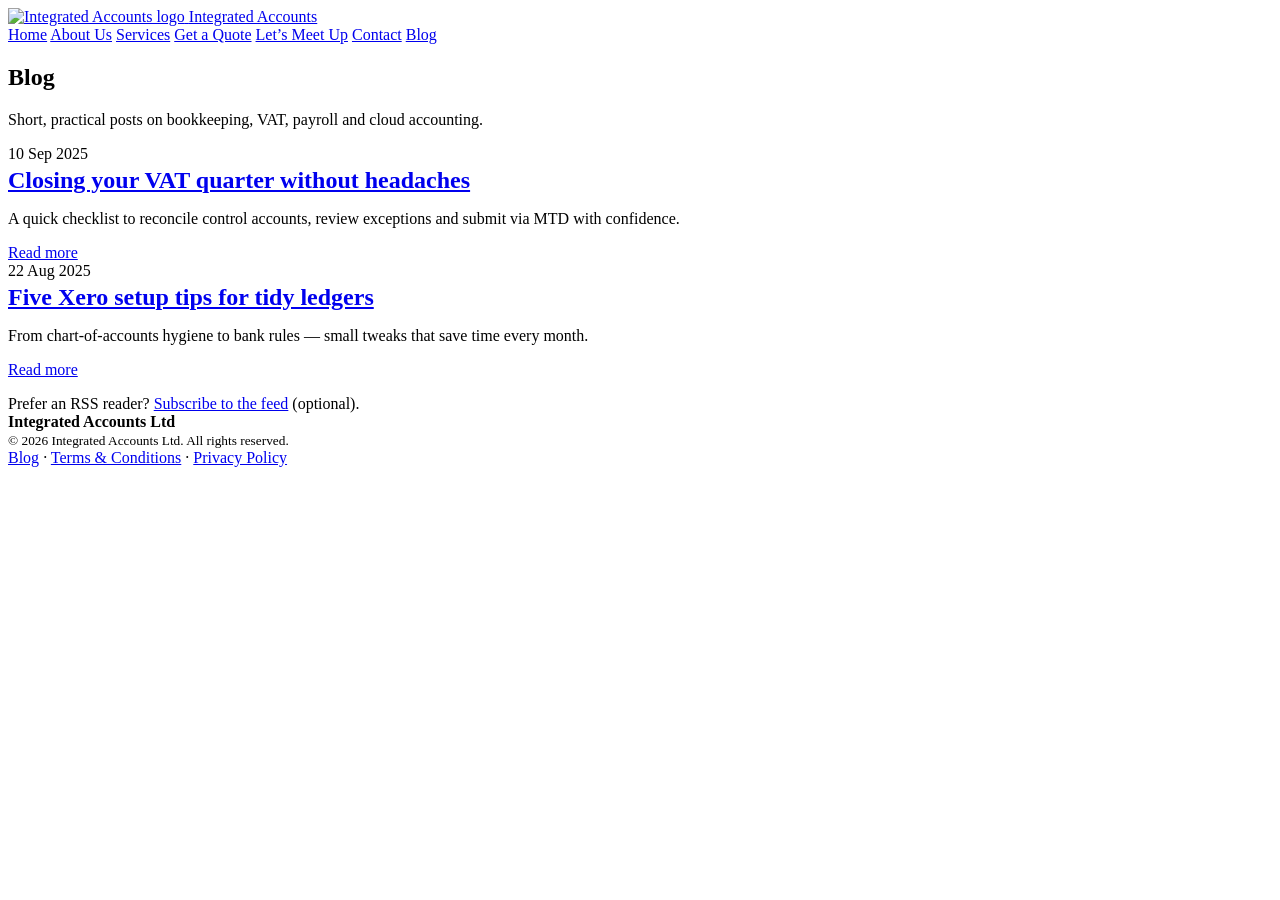
==== public/blog/index.html @ 96db4fcd "Initial commit" ====
<!doctype html>
<html lang="en">
<head>
  <meta charset="utf-8" />
  <meta name="viewport" content="width=device-width,initial-scale=1" />
  <title>Blog — Integrated Accounts</title>
  <meta name="description" content="Updates and tips from Integrated Accounts." />
  <link rel="icon" href="/favicon.ico">
  <link rel="stylesheet" href="/assets/css/styles.css">
</head>
<body>
  <header>
    <div class="container navwrap">
      <a class="logo" href="/">
        <img src="/images/logo.png" alt="Integrated Accounts logo" />
        <span>Integrated Accounts</span>
      </a>
      <nav class="nav" aria-label="Primary">
        <a href="/">Home</a>
        <a href="/about.html">About Us</a>
        <a href="/services.html">Services</a>
        <a href="/quote.html">Get a Quote</a>
        <a href="/meet.html">Let’s Meet Up</a>
        <a href="/contact.html">Contact</a>
        <a class="active" href="/blog/">Blog</a>
      </nav>
    </div>
  </header>

  <main>
    <section class="hero">
      <div class="container">
        <h1>Blog</h1>
        <p>Short, practical posts on bookkeeping, VAT, payroll and cloud accounting.</p>
      </div>
    </section>

    <section class="container">
      <div class="grid grid-2">
        <!-- Example post card -->
        <article class="card">
          <p class="muted" style="margin:0 0 4px">
            <time datetime="2025-09-10">10 Sep 2025</time>
          </p>
          <h2 style="margin:0 0 6px">
            <a href="/blog/example-post.html">Closing your VAT quarter without headaches</a>
          </h2>
          <p class="muted">A quick checklist to reconcile control accounts, review exceptions and submit via MTD with confidence.</p>
          <p style="margin:8px 0 0"><a class="btn" href="/blog/example-post.html">Read more</a></p>
        </article>

        <article class="card">
          <p class="muted" style="margin:0 0 4px">
            <time datetime="2025-08-22">22 Aug 2025</time>
          </p>
          <h2 style="margin:0 0 6px">
            <a href="/blog/xero-setup-tips.html">Five Xero setup tips for tidy ledgers</a>
          </h2>
          <p class="muted">From chart-of-accounts hygiene to bank rules — small tweaks that save time every month.</p>
          <p style="margin:8px 0 0"><a class="btn" href="/blog/xero-setup-tips.html">Read more</a></p>
        </article>

        <!-- Duplicate the article.card block above for more posts -->
      </div>

      <!-- Optional RSS link -->
      <p class="muted" style="margin:16px 0 0">
        Prefer an RSS reader? <a href="/blog.xml">Subscribe to the feed</a> (optional).
      </p>
    </section>
  </main>

  <footer>
    <div class="container foot">
      <div>
        <strong>Integrated Accounts Ltd</strong><br />
        <small class="muted">© <span id="year"></span> Integrated Accounts Ltd. All rights reserved.</small>
      </div>
      <nav class="muted" aria-label="Footer">
        <a class="active" href="/blog/">Blog</a> ·
        <a href="/terms.html">Terms &amp; Conditions</a> ·
        <a href="/privacy.html">Privacy Policy</a>
      </nav>
    </div>
  </footer>

  <script>document.getElementById('year').textContent = new Date().getFullYear();</script>
</body>
</html>
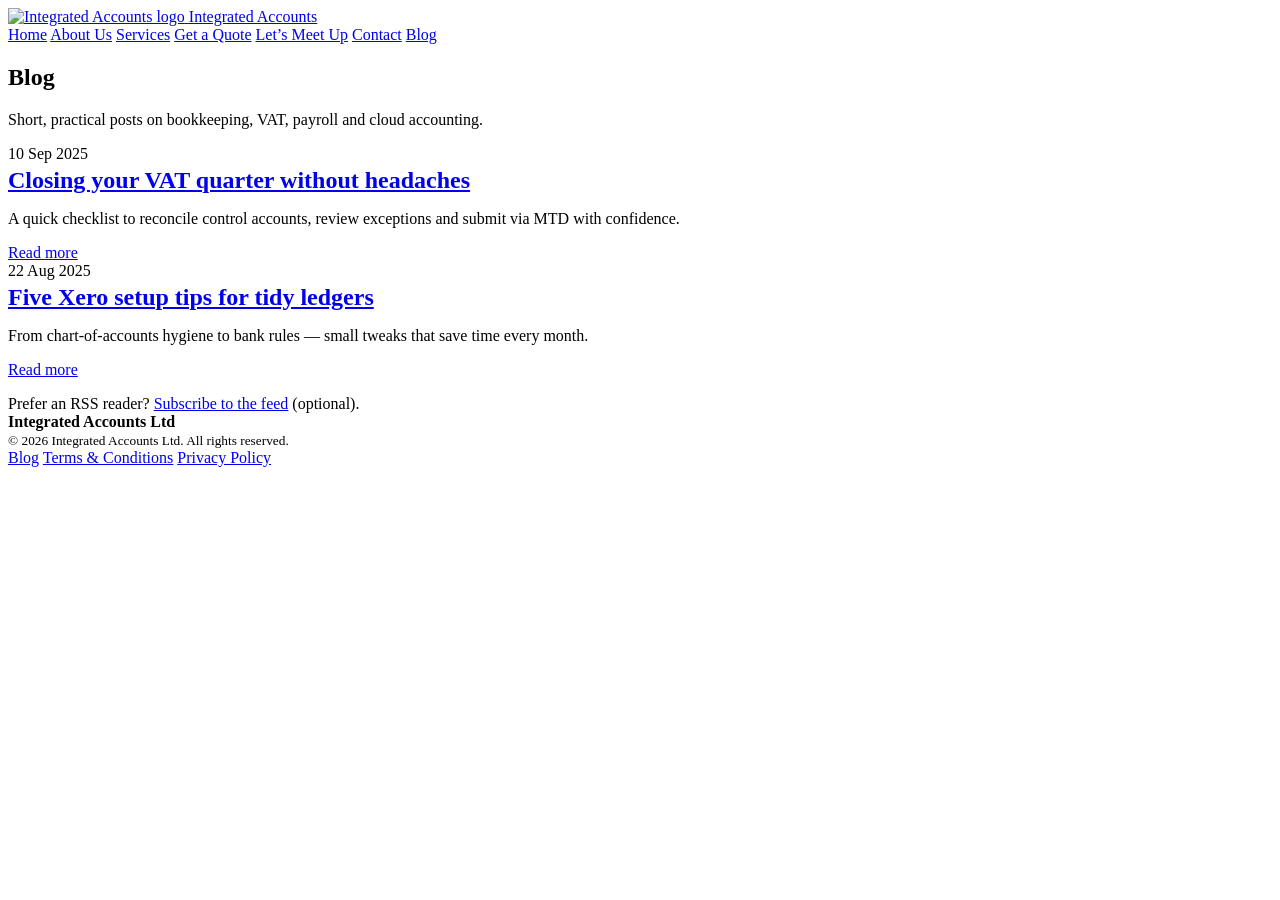
==== commit fc9a576b: "Updates" ====
--- a/public/blog/index.html
+++ b/public/blog/index.html
@@ -9,23 +9,24 @@
   <link rel="stylesheet" href="/assets/css/styles.css">
 </head>
 <body>
-  <header>
-    <div class="container navwrap">
-      <a class="logo" href="/">
-        <img src="/images/logo.png" alt="Integrated Accounts logo" />
-        <span>Integrated Accounts</span>
-      </a>
-      <nav class="nav" aria-label="Primary">
-        <a href="/">Home</a>
-        <a href="/about.html">About Us</a>
-        <a href="/services.html">Services</a>
-        <a href="/quote.html">Get a Quote</a>
-        <a href="/meet.html">Let’s Meet Up</a>
-        <a href="/contact.html">Contact</a>
-        <a class="active" href="/blog/">Blog</a>
-      </nav>
-    </div>
-  </header>
+  <!-- Replace your current <header>...</header> with this on every page -->
+<header>
+  <div class="container navwrap">
+    <a class="logo" href="/" aria-label="Integrated Accounts">
+      <img src="/images/logo.png" alt="Integrated Accounts logo" />
+      <span class="sr-only">Integrated Accounts</span>
+    </a>
+    <nav class="nav" aria-label="Primary">
+      <a href="/">Home</a>
+      <a href="/about.html">About Us</a>
+      <a href="/services.html">Services</a>
+      <a href="/quote.html">Get a Quote</a>
+      <a href="/meet.html">Let’s Meet Up</a>
+      <a href="/contact.html">Contact</a>
+      <a href="/blog/">Blog</a>
+    </nav>
+  </div>
+</header>
 
   <main>
     <section class="hero">
@@ -71,18 +72,18 @@
   </main>
 
   <footer>
-    <div class="container foot">
-      <div>
-        <strong>Integrated Accounts Ltd</strong><br />
-        <small class="muted">© <span id="year"></span> Integrated Accounts Ltd. All rights reserved.</small>
-      </div>
-      <nav class="muted" aria-label="Footer">
-        <a class="active" href="/blog/">Blog</a> ·
-        <a href="/terms.html">Terms &amp; Conditions</a> ·
-        <a href="/privacy.html">Privacy Policy</a>
-      </nav>
+  <div class="container foot">
+    <div>
+      <strong>Integrated Accounts Ltd</strong><br />
+      <small class="muted">© <span id="year"></span> Integrated Accounts Ltd. All rights reserved.</small>
     </div>
-  </footer>
+    <nav class="footer-nav" aria-label="Footer">
+      <a href="/blog/">Blog</a>
+      <a href="/terms.html">Terms &amp; Conditions</a>
+      <a href="/privacy.html">Privacy Policy</a>
+    </nav>
+  </div>
+</footer>
 
   <script>document.getElementById('year').textContent = new Date().getFullYear();</script>
 </body>
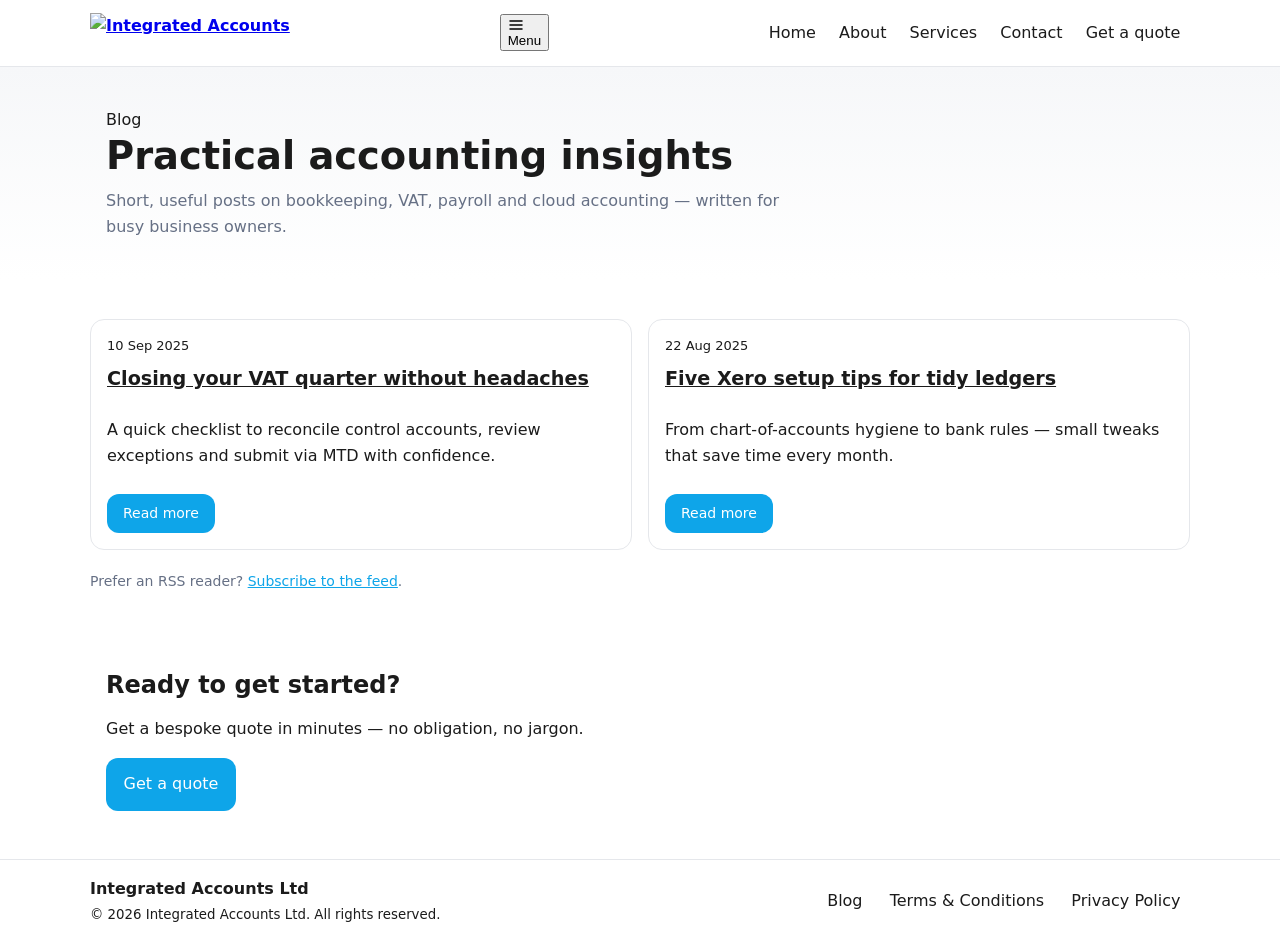
==== commit ecd7c820: "IA Update IV" ====
--- a/public/blog/index.html
+++ b/public/blog/index.html
@@ -4,78 +4,90 @@
   <meta charset="utf-8" />
   <meta name="viewport" content="width=device-width,initial-scale=1" />
   <title>Blog — Integrated Accounts</title>
-  <meta name="description" content="Updates and tips from Integrated Accounts." />
+  <meta name="description" content="Short, practical posts on bookkeeping, VAT, payroll and cloud accounting from Integrated Accounts." />
   <link rel="icon" href="/favicon.ico">
+  <link rel="preconnect" href="https://fonts.googleapis.com">
+  <link rel="preconnect" href="https://fonts.gstatic.com" crossorigin>
+  <link href="https://fonts.googleapis.com/css2?family=Sora:wght@600;700&family=DM+Sans:wght@400;500&display=swap" rel="stylesheet">
   <link rel="stylesheet" href="/assets/css/styles.css">
 </head>
 <body>
-  <!-- Replace your current <header>...</header> with this on every page -->
+
 <header>
   <div class="container navwrap">
-    <a class="logo" href="/" aria-label="Integrated Accounts">
-      <img src="/images/logo.png" alt="Integrated Accounts logo" />
-      <span class="sr-only">Integrated Accounts</span>
+    <a class="logo" href="/" aria-label="Integrated Accounts home">
+      <img src="/images/logo.png" alt="Integrated Accounts" />
     </a>
+    <button class="nav-toggle" aria-label="Open menu" onclick="document.querySelector('.nav').classList.toggle('open')">
+      <svg width="16" height="16" viewBox="0 0 16 16" fill="none"><path d="M2 4h12M2 8h12M2 12h12" stroke="currentColor" stroke-width="1.5" stroke-linecap="round"/></svg>
+      Menu
+    </button>
     <nav class="nav" aria-label="Primary">
       <a href="/">Home</a>
-      <a href="/about.html">About Us</a>
+      <a href="/about.html">About</a>
       <a href="/services.html">Services</a>
-      <a href="/quote.html">Get a Quote</a>
-      <a href="/meet.html">Let’s Meet Up</a>
       <a href="/contact.html">Contact</a>
-      <a href="/blog/">Blog</a>
+      <a href="/quote.html" class="nav-cta">Get a quote</a>
     </nav>
   </div>
 </header>
 
-  <main>
-    <section class="hero">
-      <div class="container">
-        <h1>Blog</h1>
-        <p>Short, practical posts on bookkeeping, VAT, payroll and cloud accounting.</p>
+<main>
+
+  <!-- ── Hero ─────────────────────────────────────────────── -->
+  <section class="hero">
+    <div class="container">
+      <div class="label">Blog</div>
+      <h1>Practical accounting insights</h1>
+      <p>Short, useful posts on bookkeeping, VAT, payroll and cloud accounting — written for busy business owners.</p>
+    </div>
+  </section>
+
+  <!-- ── Posts ─────────────────────────────────────────────── -->
+  <section class="section container">
+    <div class="grid grid-2">
+
+      <article class="card" style="display:flex;flex-direction:column;gap:10px">
+        <time datetime="2025-09-10" style="font-size:13px;color:var(--hint)">10 Sep 2025</time>
+        <h2 style="margin:0;font-size:1.2rem"><a href="/blog/example-post.html" style="color:var(--text)">Closing your VAT quarter without headaches</a></h2>
+        <p style="flex:1">A quick checklist to reconcile control accounts, review exceptions and submit via MTD with confidence.</p>
+        <a href="/blog/example-post.html" class="btn btn-ghost" style="width:fit-content;padding:8px 16px;font-size:14px">Read more</a>
+      </article>
+
+      <article class="card" style="display:flex;flex-direction:column;gap:10px">
+        <time datetime="2025-08-22" style="font-size:13px;color:var(--hint)">22 Aug 2025</time>
+        <h2 style="margin:0;font-size:1.2rem"><a href="/blog/xero-setup-tips.html" style="color:var(--text)">Five Xero setup tips for tidy ledgers</a></h2>
+        <p style="flex:1">From chart-of-accounts hygiene to bank rules — small tweaks that save time every month.</p>
+        <a href="/blog/xero-setup-tips.html" class="btn btn-ghost" style="width:fit-content;padding:8px 16px;font-size:14px">Read more</a>
+      </article>
+
+      <!-- Add more article.card blocks here for new posts -->
+
+    </div>
+
+    <p style="margin-top:20px;font-size:14px;color:var(--muted)">
+      Prefer an RSS reader? <a href="/blog.xml" style="color:var(--brand)">Subscribe to the feed</a>.
+    </p>
+  </section>
+
+  <!-- ── CTA ───────────────────────────────────────────────── -->
+  <section class="section-sm container">
+    <div class="cta-banner">
+      <div>
+        <h2>Ready to get started?</h2>
+        <p>Get a bespoke quote in minutes — no obligation, no jargon.</p>
       </div>
-    </section>
+      <a href="/quote.html" class="btn btn-primary">Get a quote</a>
+    </div>
+  </section>
 
-    <section class="container">
-      <div class="grid grid-2">
-        <!-- Example post card -->
-        <article class="card">
-          <p class="muted" style="margin:0 0 4px">
-            <time datetime="2025-09-10">10 Sep 2025</time>
-          </p>
-          <h2 style="margin:0 0 6px">
-            <a href="/blog/example-post.html">Closing your VAT quarter without headaches</a>
-          </h2>
-          <p class="muted">A quick checklist to reconcile control accounts, review exceptions and submit via MTD with confidence.</p>
-          <p style="margin:8px 0 0"><a class="btn" href="/blog/example-post.html">Read more</a></p>
-        </article>
+</main>
 
-        <article class="card">
-          <p class="muted" style="margin:0 0 4px">
-            <time datetime="2025-08-22">22 Aug 2025</time>
-          </p>
-          <h2 style="margin:0 0 6px">
-            <a href="/blog/xero-setup-tips.html">Five Xero setup tips for tidy ledgers</a>
-          </h2>
-          <p class="muted">From chart-of-accounts hygiene to bank rules — small tweaks that save time every month.</p>
-          <p style="margin:8px 0 0"><a class="btn" href="/blog/xero-setup-tips.html">Read more</a></p>
-        </article>
-
-        <!-- Duplicate the article.card block above for more posts -->
-      </div>
-
-      <!-- Optional RSS link -->
-      <p class="muted" style="margin:16px 0 0">
-        Prefer an RSS reader? <a href="/blog.xml">Subscribe to the feed</a> (optional).
-      </p>
-    </section>
-  </main>
-
-  <footer>
+<footer>
   <div class="container foot">
     <div>
-      <strong>Integrated Accounts Ltd</strong><br />
-      <small class="muted">© <span id="year"></span> Integrated Accounts Ltd. All rights reserved.</small>
+      <strong>Integrated Accounts Ltd</strong><br>
+      <small>© <span class="year"></span> Integrated Accounts Ltd. All rights reserved.</small>
     </div>
     <nav class="footer-nav" aria-label="Footer">
       <a href="/blog/">Blog</a>
@@ -84,7 +96,6 @@
     </nav>
   </div>
 </footer>
-
-  <script>document.getElementById('year').textContent = new Date().getFullYear();</script>
+<script>document.querySelectorAll('.year').forEach(el => el.textContent = new Date().getFullYear());</script>
 </body>
-</html>
+</html>
--- a/assets/css/styles.css
+++ b/assets/css/styles.css
@@ -0,0 +1,171 @@
+/* ========== Theme & Base ========== */
+:root{
+  --bg:#ffffff;
+  --text:#1b1b1b;
+  --muted:#667085;
+  --brand:#0ea5e9;
+  --shade:#f6f7f9;
+  --border:#e5e7eb;
+  --radius:14px;
+  --container:1100px;
+  --font: system-ui, -apple-system, Segoe UI, Roboto, Inter, Arial, sans-serif;
+}
+
+*{box-sizing:border-box}
+html,body{margin:0;padding:0}
+body{
+  font-family:var(--font);
+  color:var(--text);
+  background:var(--bg);
+  line-height:1.6;
+  -webkit-font-smoothing:antialiased;
+  -moz-osx-font-smoothing:grayscale;
+}
+img,svg,video{max-width:100%;height:auto;display:block}
+
+/* ========== Layout ========== */
+.container{max-width:var(--container);margin:0 auto;padding:0 16px}
+.section{padding:40px 0}
+.hero{
+  padding:40px 0;
+  background:linear-gradient(180deg, var(--shade), transparent);
+}
+.hero h1{font-size:clamp(1.8rem,4.5vw,2.4rem);margin:0}
+.hero p{color:var(--muted);max-width:70ch;margin:8px 0 0}
+
+/* Grid helpers */
+.grid{display:grid;gap:16px}
+.grid-2{grid-template-columns:repeat(2,1fr)}
+.grid-3{grid-template-columns:repeat(3,1fr)}
+
+@media (max-width: 900px){
+  .grid-3{grid-template-columns:1fr}
+  .grid-2{grid-template-columns:1fr}
+}
+
+/* Cards */
+.card{
+  border:1px solid var(--border);
+  border-radius:var(--radius);
+  background:#fff;
+  padding:16px;
+}
+
+/* Utilities */
+.center{text-align:center}
+.muted{color:var(--muted)}
+.hidden{display:none !important}
+.wide{max-width:none}
+
+/* ========== Header / Nav ========== */
+header{
+  position:sticky;top:0;z-index:10;background:#fff;border-bottom:1px solid var(--border)
+}
+.navwrap{
+  display:flex;align-items:center;justify-content:space-between;gap:.75rem;padding:12px 0
+}
+.logo{display:flex;align-items:center;gap:.5rem;font-weight:700}
+.logo img{height:40px;width:auto}
+.nav{display:flex;gap:.25rem .25rem;flex-wrap:wrap;justify-content:flex-end}
+.nav a{
+  color:var(--text);text-decoration:none;padding:.5rem .6rem;border-radius:.5rem
+}
+.nav a:hover,.nav a.active{background:var(--shade)}
+
+/* ========== Typography ========== */
+h1,h2,h3{line-height:1.25}
+h2{margin:24px 0 8px}
+h3{margin:8px 0}
+ul{padding-left:1em}
+
+/* Prose block for blog posts */
+.prose{max-width:72ch}
+.prose p{margin:0 0 1rem}
+.prose h2{margin:1.5rem 0 .5rem}
+.prose ul{margin:.5rem 0 1rem}
+
+/* ========== Forms & Buttons ========== */
+.form{display:grid;gap:12px;max-width:780px}
+.row{display:grid;gap:12px}
+.row-2{grid-template-columns:repeat(2,1fr)}
+label{display:grid;gap:6px;font-weight:600}
+input,select,textarea{
+  padding:.75rem;border:1px solid var(--border);border-radius:.5rem;font:inherit;background:#fff
+}
+input:focus,select:focus,textarea:focus{outline:2px solid var(--brand);border-color:transparent}
+.hint{font-weight:400;color:var(--muted);font-size:.95rem}
+
+.btn{
+  display:inline-block;padding:.85rem 1.1rem;border-radius:.75rem;
+  background:var(--brand);color:#fff;text-decoration:none;border:0;cursor:pointer
+}
+
+/* ========== Footer ========== */
+footer{margin-top:48px;border-top:1px solid var(--border);background:#fff}
+.foot{
+  display:flex;align-items:center;justify-content:space-between;gap:12px;flex-wrap:wrap;padding:16px 0
+}
+  /* Footer pill-style links (match top nav look) */
+.footer-nav{display:flex;gap:.5rem;flex-wrap:wrap}
+.footer-nav a{
+  color:var(--text);
+  text-decoration:none;
+  padding:.5rem .6rem;
+  border-radius:.5rem;
+}
+.footer-nav a:hover,
+.footer-nav a.active{
+  background:var(--shade);
+}
+
+/* ========== Page-specific helpers ========== */
+/* Services CTA — centers the card and its inner content */
+.card.cta-block{
+  max-width:720px;
+  margin:0 auto;              /* center the card in the page */
+  display:grid;               /* center the content inside */
+  gap:8px;
+  justify-items:center;
+  text-align:center;
+}
+.card.cta-block .btn{margin:0}
+
+/* Optional: make all section headings a bit tighter above grids */
+.container > h2 + .grid{margin-top:8px}
+
+/* ========== Small tweaks for mobile ========== */
+@media (max-width: 480px){
+  .nav{gap:.25rem}
+  .btn{width:100%;text-align:center}
+  .form{max-width:100%}
+  .prose{max-width:100%}
+}
+
+<!-- Add these at the end of /assets/css/styles.css (or keep if already present) -->
+<style>
+/* Brand: logo-only link (no visible duplicate text) */
+.logo{display:inline-flex;align-items:center;gap:.5rem;font-weight:700;text-decoration:none}
+.logo img{height:40px;width:auto;display:block}
+
+/* Visually hidden but accessible label */
+.sr-only{
+  position:absolute !important;
+  width:1px;height:1px;
+  padding:0;margin:-1px;
+  overflow:hidden;clip:rect(0,0,0,0);
+  white-space:nowrap;border:0;
+}
+
+/* Inline policy links in forms: match the pill-style nav look */
+.hint a{
+  color: var(--text);
+  text-decoration: none;
+  padding: .5rem .6rem;
+  border-radius: .5rem;
+}
+.hint a:hover,
+.hint a:focus{
+  background: var(--shade);
+  outline: none;
+}
+
